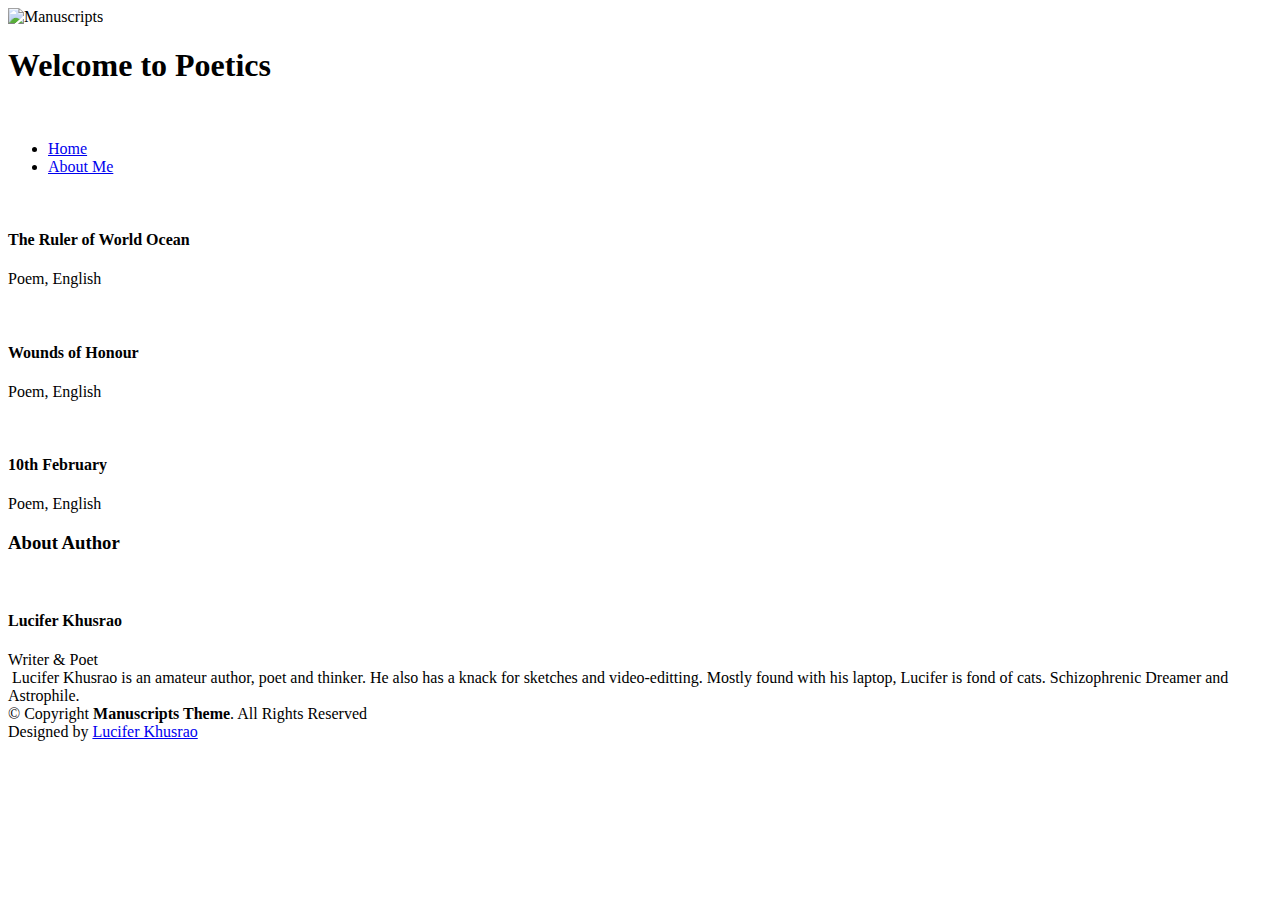
==== poetics.html @ 09cf1f76 "Add files via upload" ====
<!DOCTYPE html>
<html lang="en">

<head>
  <meta charset="utf-8">
  <meta content="width=device-width, initial-scale=1.0" name="viewport">

  <title>Manuscripts</title>
  <link rel = "icon" href = "https://i.pinimg.com/originals/25/29/c6/2529c62e987d4b7c11553ea92c3cc66e.png" 
        type = "image/x-icon">
  <meta content="" name="description">
  <meta content="" name="keywords">

  <meta property="og:title" content="">
  <meta property="og:image" content="">
  <meta property="og:url" content="https://manuscriptslucifer.netlify.app/">
  <meta property="og:site_name" content="manuscripts">
  <meta property="og:description" content="blogs, stories, love, action, fiction, perman">

  <!-- Twitter Cards integration: https://dev.twitter.com/cards/  -->
  <meta name="twitter:card" content="summary">
  <meta name="twitter:site" content="">
  <meta name="twitter:title" content="">
  <meta name="twitter:description" content="">
  <meta name="twitter:image" content="">

  <!-- Favicons -->
  <link href="assets/img/favicon.png" rel="icon">
  <link href="assets/img/apple-touch-icon.png" rel="apple-touch-icon">

  <!-- Google Fonts -->
  <link href="https://fonts.googleapis.com/css?family=Open+Sans:300,300i,400,400i,700,700i|Raleway:300,400,500,700,800" rel="stylesheet">

  <!-- Vendor CSS Files -->
  <link href="assets/vendor/aos/aos.css" rel="stylesheet">
  <link href="assets/vendor/bootstrap/css/bootstrap.min.css" rel="stylesheet">
  <link href="assets/vendor/bootstrap-icons/bootstrap-icons.css" rel="stylesheet">
  <link href="assets/vendor/glightbox/css/glightbox.min.css" rel="stylesheet">
  <link href="assets/vendor/swiper/swiper-bundle.min.css" rel="stylesheet">

  <!-- Template Main CSS File -->
  <link href="assets/css/style.css" rel="stylesheet">

</head>

<body>

  <!-- ======= Hero Section ======= -->
  <section id="hero">
    <div class="hero-container">
      <div data-aos="fade-in">
        <div class="hero-logo">
          <img class="" src="assets/img/logo.png" alt="Manuscripts">
        </div>

       
        <h1>Welcome to Poetics</h1>
        
      </div>
    </div>
  </section><!-- End Hero -->

  <!-- ======= Header ======= -->
  <header id="header" class="d-flex align-items-center">
    <div class="container d-flex align-items-center justify-content-between">

      <a href="index.html" class="logo mr-auto"><img src="assets/img/logo.png" alt=""></a>
      <!-- Uncomment below if you prefer to use a text logo -->
      <!-- <h1 class="logo mr-auto"><a href="index.html">Manuscripts</a></h1> -->

      <nav id="navbar" class="navbar">
        <ul>
          <li><a class="nav-link scrollto active" href="index.html">Home</a></li>
          <li><a class="nav-link scrollto" href="#testimonials">About Me</a></li>
          
        </ul>
        <i class="bi bi-list mobile-nav-toggle"></i>
      </nav><!-- .navbar -->

    </div>
  </header><!-- End Header -->

  <main id="main">

    
    

   

    <!-- ======= Portfolio Section ======= -->
    <section id="portfolio">
      <div class="container" data-aos="fade-up">
        <div class="row">
          
        </div>

       

        <div class="row portfolio-container">

          <div class="col-lg-4 col-md-6 portfolio-item">
            <img src="assets/img/poems/poems-1.png" class="img-fluid" alt="">
            <div class="portfolio-info">
              <h4>The Ruler of World Ocean</h4>
              <p>Poem, English</p>
              <a href="assets/img/poems/poems-1.png" data-gallery="portfolioGallery" class="portfolio-lightbox preview-link" title="The Cyber Friend"><i class="bi bi-plus"></i></a>
              <a href="https://luciferkhusrao.blogspot.com/2022/11/the-ruler-of-world-ocean.html" target="_blank" class="details-link" title="More Details"><i class="bi bi-link"></i></a>
            </div>
          </div>

          <div class="col-lg-4 col-md-6 portfolio-item">
            <img src="assets/img/poems/poems-2.png" class="img-fluid" alt="">
            <div class="portfolio-info">
              <h4>Wounds of Honour</h4>
              <p>Poem, English</p>
              <a href="assets/img/poems/poems-2.png" data-gallery="portfolioGallery" class="portfolio-lightbox preview-link" title="Mission Hayabusa"><i class="bi bi-plus"></i></a>
              <a href="https://luciferkhusrao.blogspot.com/2022/07/wounds-of-honour.html" target="_blank" class="details-link" title="More Details"><i class="bi bi-link"></i></a>
            </div>
          </div>

          <div class="col-lg-4 col-md-6 portfolio-item">
            <img src="assets/img/poems/poems-3.png" class="img-fluid" alt="">
            <div class="portfolio-info">
              <h4>10th February</h4>
              <p>Poem, English</p>
              <a href="assets/img/poems/poems-3.png" data-gallery="portfolioGallery" class="portfolio-lightbox preview-link" title="COMING SOON..."><i class="bi bi-plus"></i></a>
              <a href="https://luciferkhusrao.blogspot.com/2022/11/10th-february.html" target="_blank" class="details-link" title="More Details"><i class="bi bi-link"></i></a>
            </div>
          </div>

          

        </div>

      </div>
    </section><!-- End Portfolio Section -->

    <!-- ======= Testimonials Section ======= -->
    <section id="testimonials">
      <div class="container" data-aos="fade-up">
        <div class="row">
          <div class="col-md-12">
            <h3 class="section-title">About Author</h3>
            <div class="section-title-divider"></div>
           
          </div>
        </div>

        <div class="row">
          <div class="col-md-3">
            <div class="profile">
              <div class="pic"><img src="assets/img/client-1.jpeg" alt=""></div>
              <h4>Lucifer Khusrao</h4>
              <span>Writer & Poet</span>
            </div>
          </div>
          <div class="col-md-9">
            <div class="quote">
              <b><img src="assets/img/quote_sign_left.png" alt=""></b> Lucifer Khusrao is an amateur author, poet and thinker. He also has a knack for sketches and video-editting. Mostly found with his laptop, Lucifer is fond of cats. Schizophrenic Dreamer and Astrophile.<small><img src="assets/img/quote_sign_right.png" alt=""></small>
            </div>
          </div>
        </div>

        
      </div>
    </section><!-- End Testimonials Section -->

   
  

  </main><!-- End #main -->

  <!-- ======= Footer ======= -->
  <footer id="footer">
    <div class="container">
      <div class="row">
        <div class="col-md-12">
          <div class="copyright">
            &copy; Copyright <strong>Manuscripts Theme</strong>. All Rights Reserved
          </div>
          <div class="credits">
          
            Designed by <a href="https://manuscriptslucifer.netlify.app/">Lucifer Khusrao</a>
          </div>
        </div>
      </div>
    </div>
  </footer><!-- End Footer -->

  <div id="preloader"></div>
  <a href="#" class="back-to-top d-flex align-items-center justify-content-center"><i class="bi bi-arrow-up-short"></i></a>

  <!-- Vendor JS Files -->
  <script src="assets/vendor/aos/aos.js"></script>
  <script src="assets/vendor/bootstrap/js/bootstrap.bundle.min.js"></script>
  <script src="assets/vendor/glightbox/js/glightbox.min.js"></script>
  <script src="assets/vendor/isotope-layout/isotope.pkgd.min.js"></script>
  <script src="assets/vendor/swiper/swiper-bundle.min.js"></script>
  <script src="assets/vendor/typed.js/typed.min.js"></script>
  <script src="assets/vendor/php-email-form/validate.js"></script>

  <!-- Template Main JS File -->
  <script src="assets/js/main.js"></script>

</body>

</html>
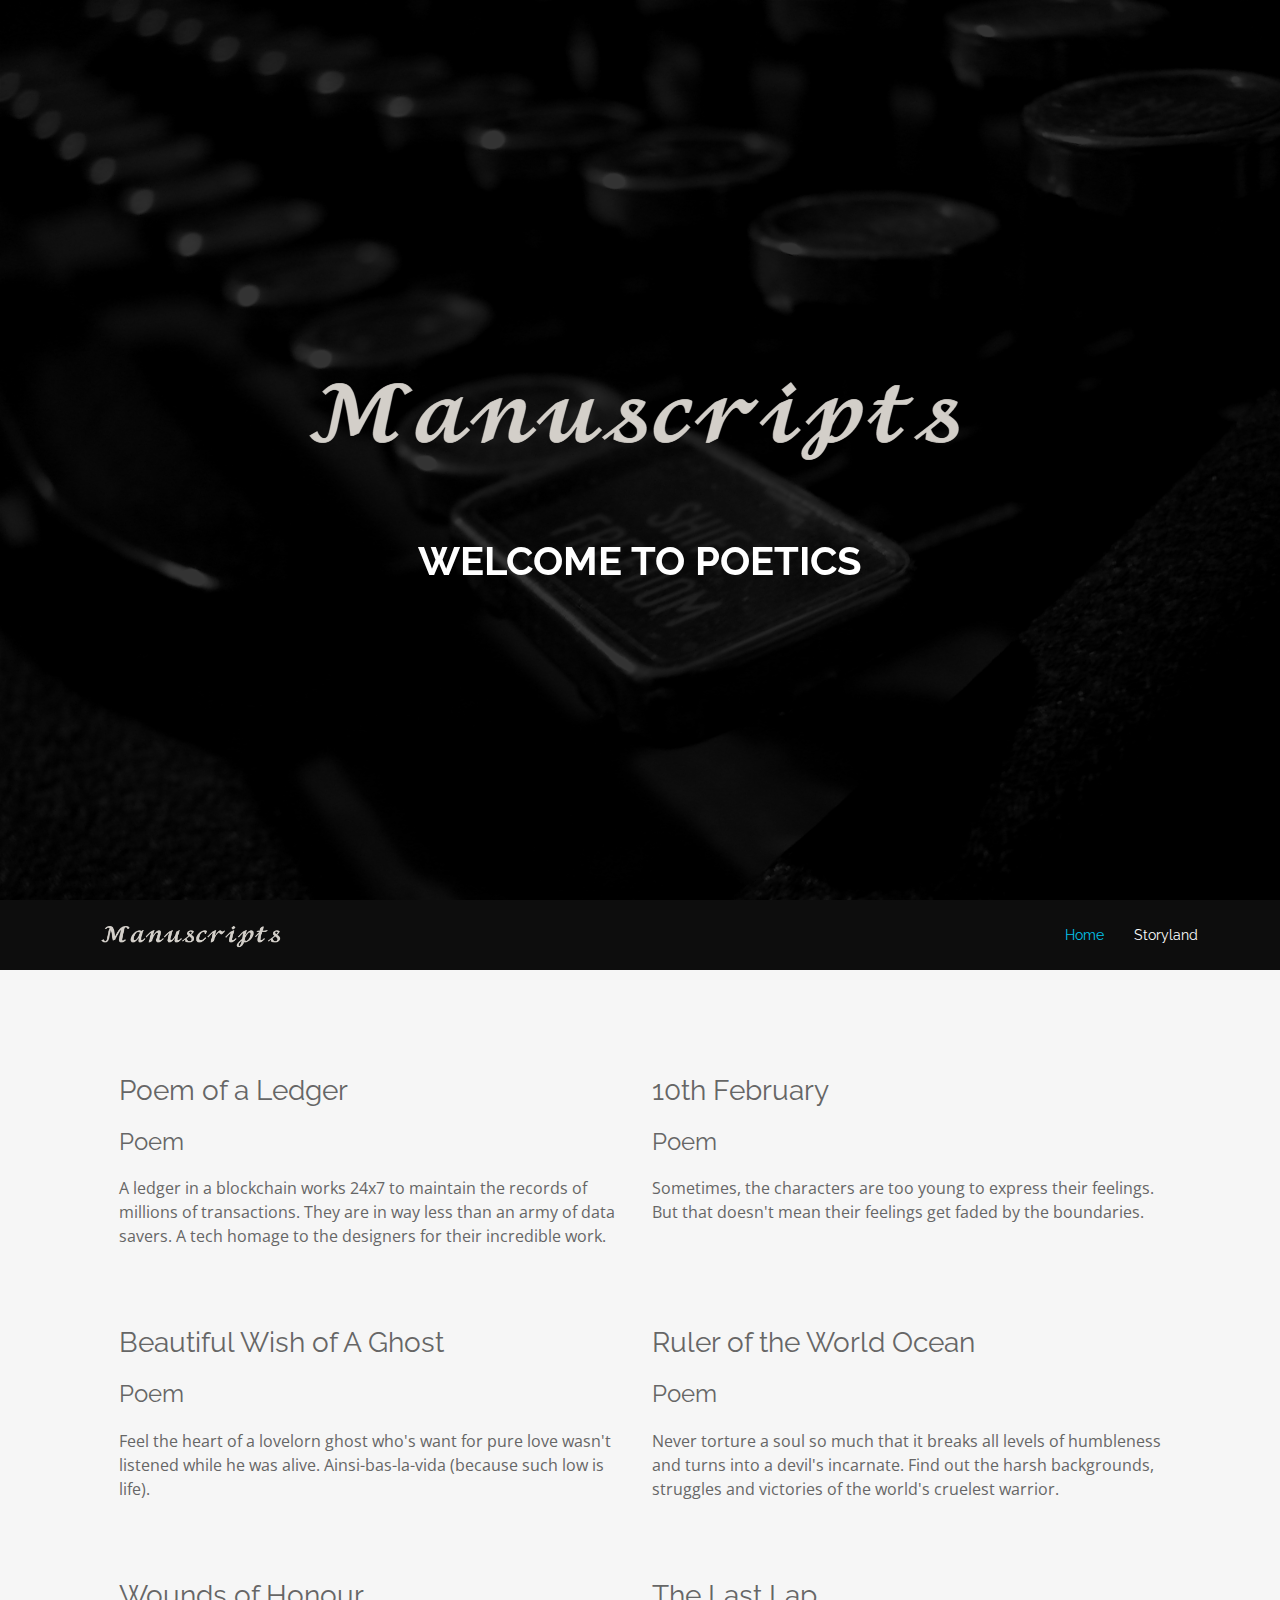
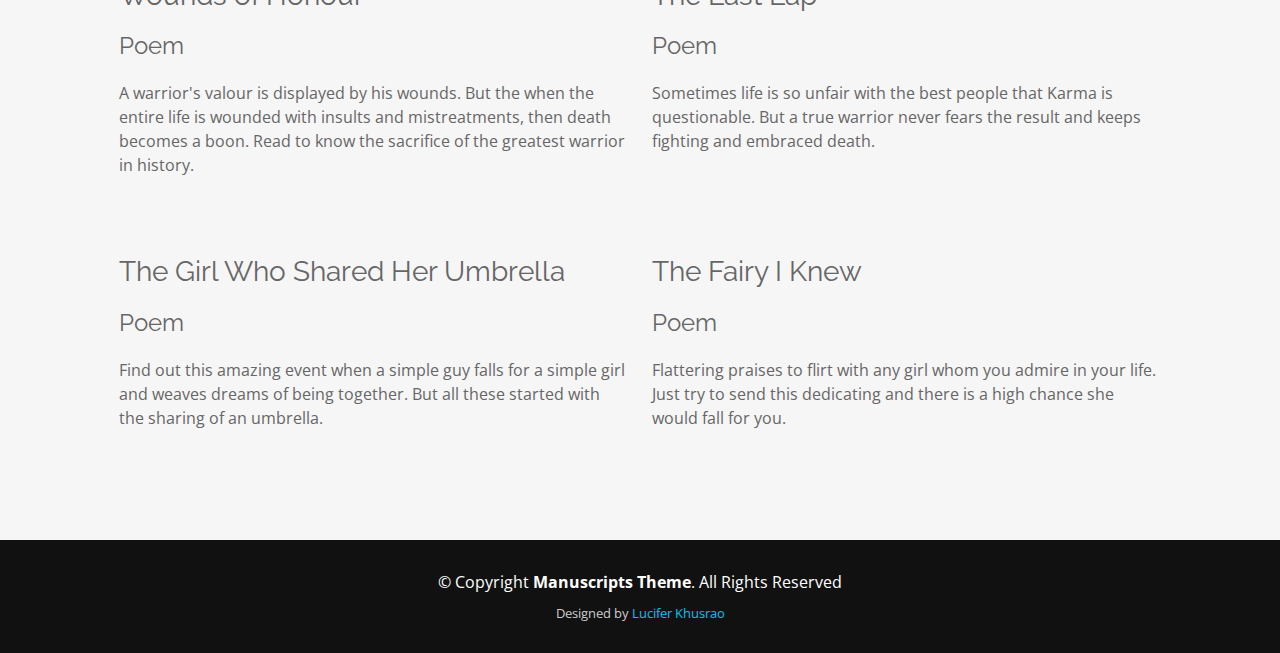
==== commit ee2d39ba: "Add files via upload" ====
--- a/poetics.html
+++ b/poetics.html
@@ -71,8 +71,7 @@
       <nav id="navbar" class="navbar">
         <ul>
           <li><a class="nav-link scrollto active" href="index.html">Home</a></li>
-          <li><a class="nav-link scrollto" href="#testimonials">About Me</a></li>
-          
+          <li><a class="nav-link scrollto" href="storyland.html">Storyland</a></li>
         </ul>
         <i class="bi bi-list mobile-nav-toggle"></i>
       </nav><!-- .navbar -->
@@ -87,83 +86,129 @@
 
    
 
-    <!-- ======= Portfolio Section ======= -->
-    <section id="portfolio">
-      <div class="container" data-aos="fade-up">
-        <div class="row">
-          
-        </div>
-
-       
-
-        <div class="row portfolio-container">
-
-          <div class="col-lg-4 col-md-6 portfolio-item">
-            <img src="assets/img/poems/poems-1.png" class="img-fluid" alt="">
-            <div class="portfolio-info">
-              <h4>The Ruler of World Ocean</h4>
-              <p>Poem, English</p>
-              <a href="assets/img/poems/poems-1.png" data-gallery="portfolioGallery" class="portfolio-lightbox preview-link" title="The Cyber Friend"><i class="bi bi-plus"></i></a>
-              <a href="https://luciferkhusrao.blogspot.com/2022/11/the-ruler-of-world-ocean.html" target="_blank" class="details-link" title="More Details"><i class="bi bi-link"></i></a>
-            </div>
-          </div>
-
-          <div class="col-lg-4 col-md-6 portfolio-item">
-            <img src="assets/img/poems/poems-2.png" class="img-fluid" alt="">
-            <div class="portfolio-info">
-              <h4>Wounds of Honour</h4>
-              <p>Poem, English</p>
-              <a href="assets/img/poems/poems-2.png" data-gallery="portfolioGallery" class="portfolio-lightbox preview-link" title="Mission Hayabusa"><i class="bi bi-plus"></i></a>
-              <a href="https://luciferkhusrao.blogspot.com/2022/07/wounds-of-honour.html" target="_blank" class="details-link" title="More Details"><i class="bi bi-link"></i></a>
-            </div>
-          </div>
-
-          <div class="col-lg-4 col-md-6 portfolio-item">
-            <img src="assets/img/poems/poems-3.png" class="img-fluid" alt="">
-            <div class="portfolio-info">
-              <h4>10th February</h4>
-              <p>Poem, English</p>
-              <a href="assets/img/poems/poems-3.png" data-gallery="portfolioGallery" class="portfolio-lightbox preview-link" title="COMING SOON..."><i class="bi bi-plus"></i></a>
-              <a href="https://luciferkhusrao.blogspot.com/2022/11/10th-february.html" target="_blank" class="details-link" title="More Details"><i class="bi bi-link"></i></a>
-            </div>
-          </div>
-
-          
-
-        </div>
-
-      </div>
-    </section><!-- End Portfolio Section -->
-
-    <!-- ======= Testimonials Section ======= -->
-    <section id="testimonials">
-      <div class="container" data-aos="fade-up">
-        <div class="row">
-          <div class="col-md-12">
-            <h3 class="section-title">About Author</h3>
-            <div class="section-title-divider"></div>
-           
+    
+
+   <!-- ======= Testimonials Section ======= -->
+   <section id="testimonials" class="testimonials section-bg">
+    <div class="container-fluid">
+
+     
+
+      <div class="row justify-content-center">
+        <div class="col-xl-10">
+
+          <div class="row">
+
+            <div class="col-lg-6">
+              <div class="testimonial-item">
+                <a href="https://luciferkhusrao.blogspot.com/2021/11/the-poem-of-ledger.html"><img src="assets/img/testimonials/p1.jpg" class="testimonial-img" alt=""></a>
+                <h3>Poem of a Ledger</h3>
+                <h4>Poem</h4>
+                <p>
+                  <i class="bx bxs-quote-alt-left quote-icon-left"></i>
+                  A ledger in a blockchain works 24x7 to maintain the records of millions of transactions. They are in way less than an army of data savers. A tech homage to the designers for their incredible work.
+                  <i class="bx bxs-quote-alt-right quote-icon-right"></i>
+                </p>
+              </div>
+            </div><!-- End testimonial-item -->
+
+            <div class="col-lg-6">
+              <div class="testimonial-item mt-4 mt-lg-0">
+                <a href="https://luciferkhusrao.blogspot.com/2022/11/10th-february.html"><img src="assets/img/testimonials/p2.png" class="testimonial-img" alt=""></a>
+                <h3>10th February</h3>
+                <h4>Poem</h4>
+                <p>
+                  <i class="bx bxs-quote-alt-left quote-icon-left"></i>
+                  Sometimes, the characters are too young to express their feelings. But that doesn't mean their feelings get faded by the boundaries. 
+                  <i class="bx bxs-quote-alt-right quote-icon-right"></i>
+                </p>
+              </div>
+            </div><!-- End testimonial-item -->
+
+            <div class="col-lg-6">
+              <div class="testimonial-item mt-4">
+                <a href="https://luciferkhusrao.blogspot.com/2022/05/beautiful-wish-of-ghost.html"><img src="assets/img/testimonials/p3.jpg" class="testimonial-img" alt=""></a>
+                <h3>Beautiful Wish of A Ghost</h3>
+                <h4>Poem</h4>
+                <p>
+                  <i class="bx bxs-quote-alt-left quote-icon-left"></i>
+                  Feel the heart of a lovelorn ghost who's want for pure love wasn't listened while he was alive. Ainsi-bas-la-vida (because such low is life).
+                  <i class="bx bxs-quote-alt-right quote-icon-right"></i>
+                </p>
+              </div>
+            </div><!-- End testimonial-item -->
+
+            <div class="col-lg-6">
+              <div class="testimonial-item mt-4">
+                <a href="https://luciferkhusrao.blogspot.com/2022/11/the-ruler-of-world-ocean.html"><img src="assets/img/testimonials/p4.jpg" class="testimonial-img" alt=""></a>
+                <h3>Ruler of the World Ocean</h3>
+                <h4>Poem</h4>
+                <p>
+                  <i class="bx bxs-quote-alt-left quote-icon-left"></i>
+                  Never torture a soul so much that it breaks all levels of humbleness and turns into a devil's incarnate. Find out the harsh backgrounds, struggles and victories of the world's cruelest warrior.
+                  <i class="bx bxs-quote-alt-right quote-icon-right"></i>
+                </p>
+              </div>
+            </div><!-- End testimonial-item -->
+
+            <div class="col-lg-6">
+              <div class="testimonial-item mt-4">
+                <a href="https://luciferkhusrao.blogspot.com/2022/07/wounds-of-honour.html"><img src="assets/img/testimonials/p5.png" class="testimonial-img" alt=""></a>
+                <h3>Wounds of Honour</h3>
+                <h4>Poem</h4>
+                <p>
+                  <i class="bx bxs-quote-alt-left quote-icon-left"></i>
+                  A warrior's valour is displayed by his wounds. But the when the entire life is wounded with insults and mistreatments, then death becomes a boon. Read to know the sacrifice of the greatest warrior in history.
+                  <i class="bx bxs-quote-alt-right quote-icon-right"></i>
+                </p>
+              </div>
+            </div><!-- End testimonial-item -->
+
+            <div class="col-lg-6">
+              <div class="testimonial-item mt-4">
+                <a href="https://luciferkhusrao.blogspot.com/2021/11/the-last-lap.html"><img src="assets/img/testimonials/p6.jpg" class="testimonial-img" alt=""></a>
+                <h3>The Last Lap</h3>
+                <h4>Poem</h4>
+                <p>
+                  <i class="bx bxs-quote-alt-left quote-icon-left"></i>
+                  Sometimes life is so unfair with the best people that Karma is questionable. But a true warrior never fears the result and keeps fighting and embraced death.
+                  <i class="bx bxs-quote-alt-right quote-icon-right"></i>
+                </p>
+              </div>
+            </div><!-- End testimonial-item -->
+
+            <div class="col-lg-6">
+              <div class="testimonial-item mt-4">
+                <a href="https://luciferkhusrao.blogspot.com/2022/12/the-fairy-i-knew.html"><img src="assets/img/testimonials/p7.jpg" class="testimonial-img" alt=""></a>
+                <h3>The Girl Who Shared Her Umbrella</h3>
+                <h4>Poem</h4>
+                <p>
+                  <i class="bx bxs-quote-alt-left quote-icon-left"></i>
+                  Find out this amazing event when a simple guy falls for a simple girl and weaves dreams of being together. But all these started with the sharing of an umbrella.
+                  <i class="bx bxs-quote-alt-right quote-icon-right"></i>
+                </p>
+              </div>
+            </div><!-- End testimonial-item -->
+
+            <div class="col-lg-6">
+              <div class="testimonial-item mt-4">
+                <a href="https://luciferkhusrao.blogspot.com/2022/12/the-fairy-i-knew.html"><img src="assets/img/testimonials/p8.webp" class="testimonial-img" alt=""></a>
+                <h3>The Fairy I Knew</h3>
+                <h4>Poem</h4>
+                <p>
+                  <i class="bx bxs-quote-alt-left quote-icon-left"></i>
+                  Flattering praises to flirt with any girl whom you admire in your life. Just try to send this dedicating and there is a high chance she would fall for you.
+                  <i class="bx bxs-quote-alt-right quote-icon-right"></i>
+                </p>
+              </div>
+            </div><!-- End testimonial-item -->
+
           </div>
         </div>
-
-        <div class="row">
-          <div class="col-md-3">
-            <div class="profile">
-              <div class="pic"><img src="assets/img/client-1.jpeg" alt=""></div>
-              <h4>Lucifer Khusrao</h4>
-              <span>Writer & Poet</span>
-            </div>
-          </div>
-          <div class="col-md-9">
-            <div class="quote">
-              <b><img src="assets/img/quote_sign_left.png" alt=""></b> Lucifer Khusrao is an amateur author, poet and thinker. He also has a knack for sketches and video-editting. Mostly found with his laptop, Lucifer is fond of cats. Schizophrenic Dreamer and Astrophile.<small><img src="assets/img/quote_sign_right.png" alt=""></small>
-            </div>
-          </div>
-        </div>
-
-        
       </div>
-    </section><!-- End Testimonials Section -->
+
+    </div>
+  </section><!-- End Testimonials Section -->
 
    
   
@@ -180,7 +225,8 @@
           </div>
           <div class="credits">
           
-            Designed by <a href="https://manuscriptslucifer.netlify.app/">Lucifer Khusrao</a>
+            
+            Designed by <a href="https://www.github.com/MainakRepositor" target="_blank">Lucifer Khusrao</a>
           </div>
         </div>
       </div>
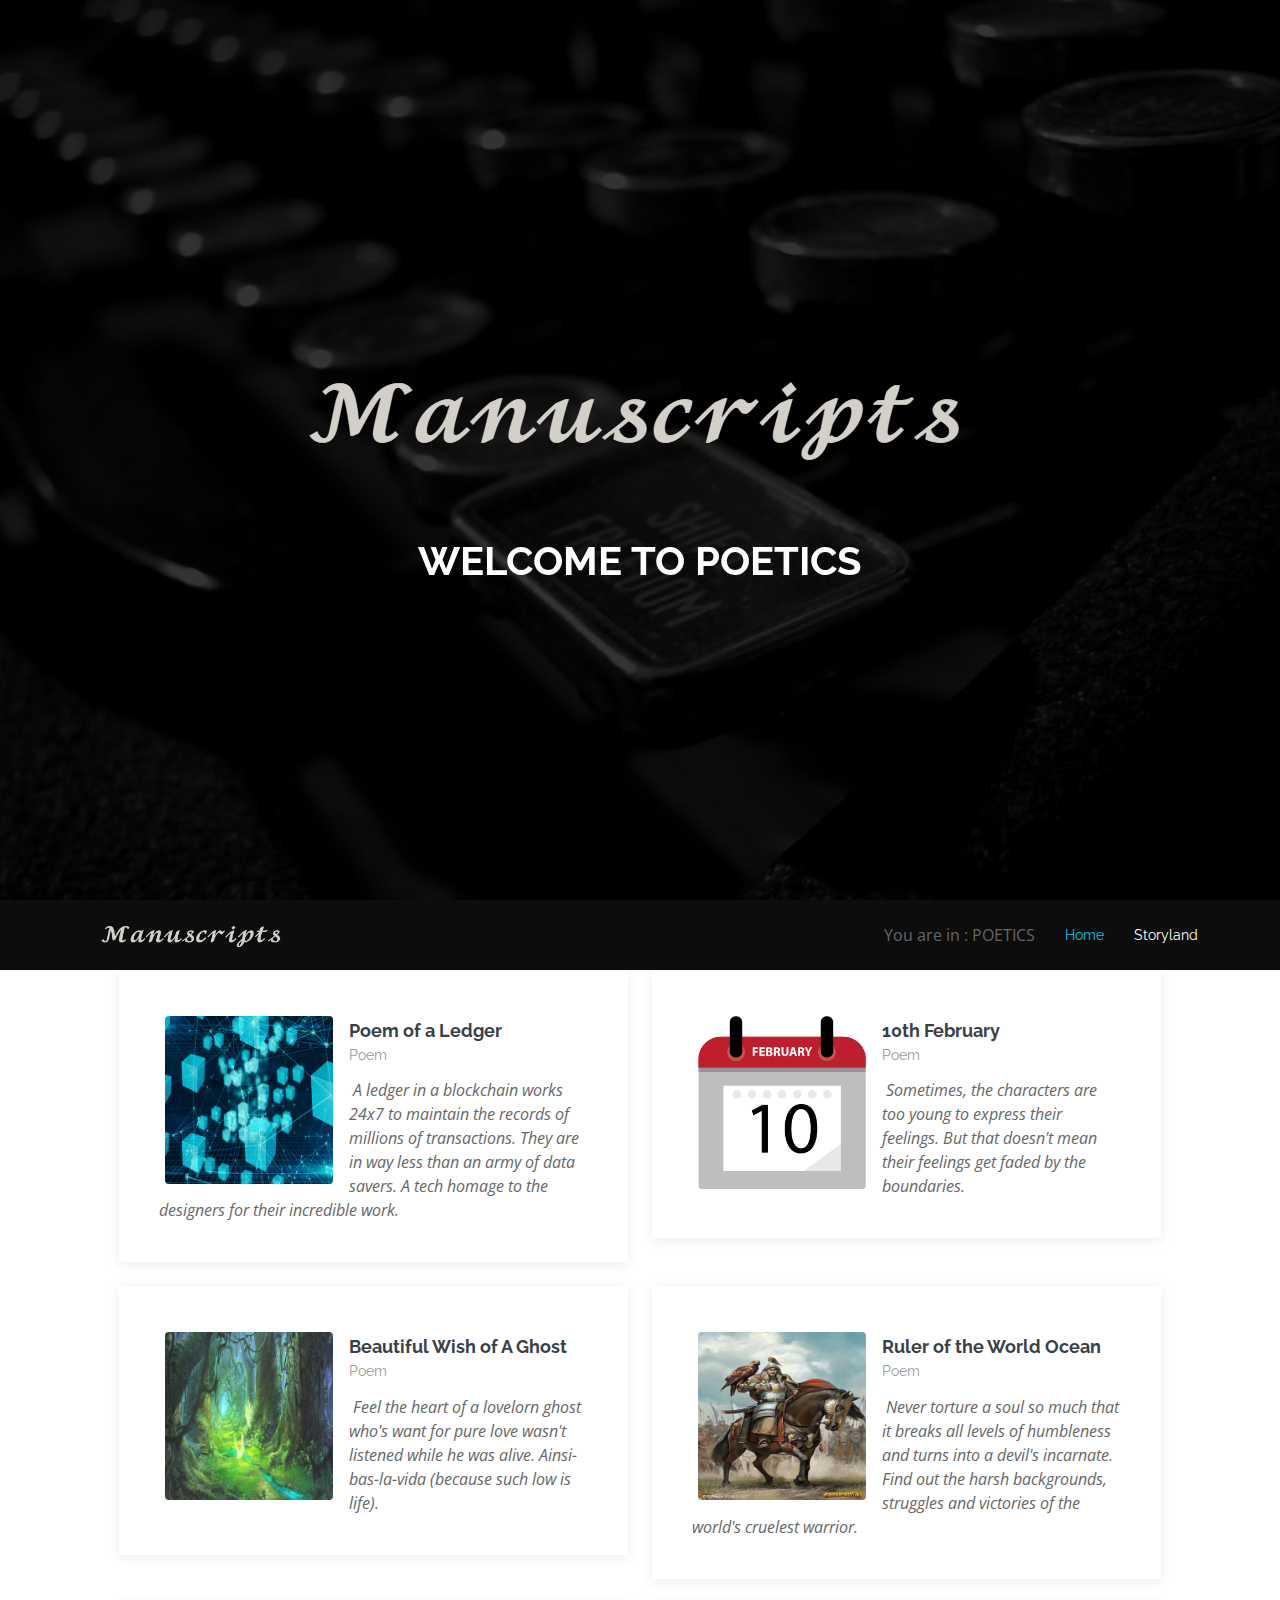
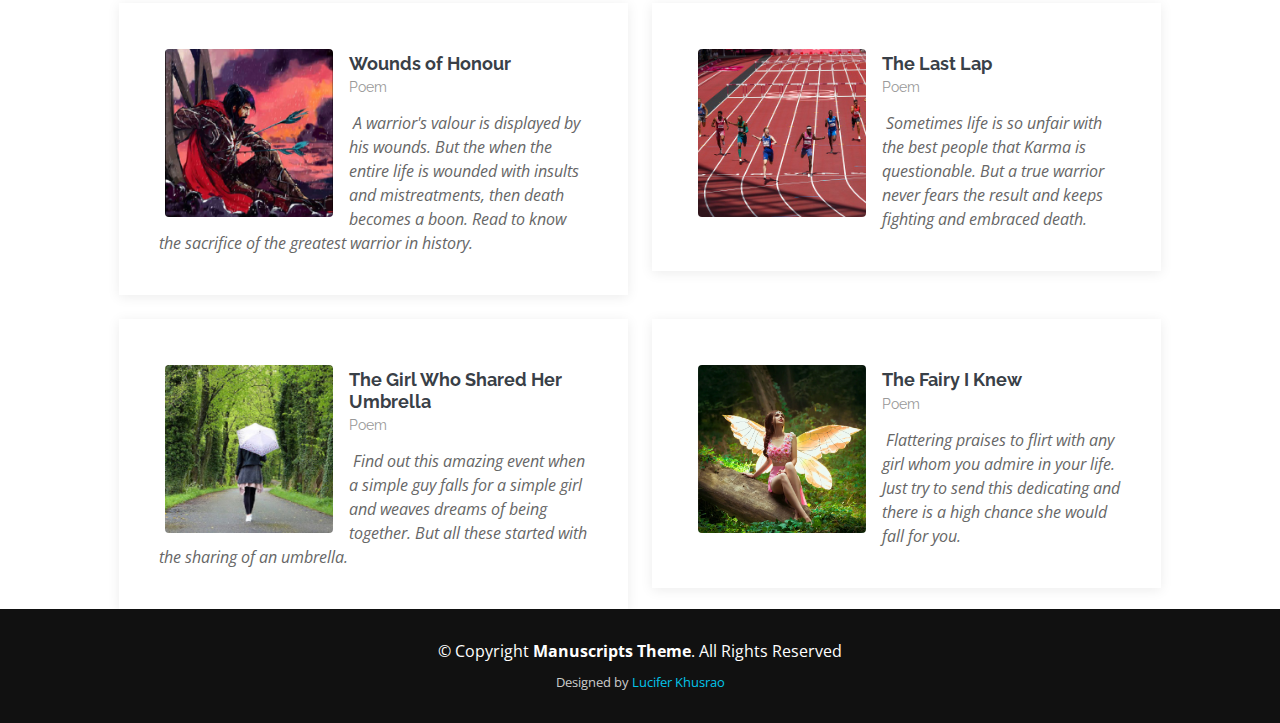
==== commit 09ea2a48: "Update poetics.html" ====
--- a/poetics.html
+++ b/poetics.html
@@ -70,6 +70,7 @@
 
       <nav id="navbar" class="navbar">
         <ul>
+          <li>You are in : POETICS</li>
           <li><a class="nav-link scrollto active" href="index.html">Home</a></li>
           <li><a class="nav-link scrollto" href="storyland.html">Storyland</a></li>
         </ul>
@@ -250,4 +251,4 @@
 
 </body>
 
-</html>+</html>
--- a/assets/css/style.css
+++ b/assets/css/style.css
@@ -1,10 +1,5 @@
-/**
-* Template Name: Imperial - v5.9.1
-* Template URL: https://bootstrapmade.com/imperial-free-onepage-bootstrap-theme/
-* Author: BootstrapMade.com
-* License: https://bootstrapmade.com/license/
-*/
-
+
+
 /*--------------------------------------------------------------
 # General
 --------------------------------------------------------------*/
@@ -792,115 +787,73 @@
   padding: 0;
 }
 
-/* Testimonials Section
---------------------------------*/
-#testimonials {
-  background: #f6f6f6;
-  padding: 80px 0;
-}
-
-#testimonials .profile {
-  text-align: center;
-}
-
-#testimonials .profile .pic {
-  border-radius: 50%;
-  border: 6px solid #fff;
-  margin-bottom: 15px;
+/*--------------------------------------------------------------
+# Testimonials
+--------------------------------------------------------------*/
+.testimonials .testimonials-carousel,
+.testimonials .testimonials-slider {
   overflow: hidden;
-  height: 260px;
-  width: 260px;
-}
-
-#testimonials .profile .pic img {
-  max-width: 100%;
-}
-
-#testimonials .profile h4 {
-  font-weight: 700;
-  color: #03C4EB;
-  margin-bottom: 5px;
-}
-
-#testimonials .profile span {
-  color: #333333;
-}
-
-#testimonials .quote {
+}
+
+.testimonials .testimonial-item {
+  box-sizing: content-box;
+  padding: 40px;
+  box-shadow: 0px 2px 12px rgba(0, 0, 0, 0.08);
   position: relative;
   background: #fff;
-  padding: 60px;
-  margin-top: 40px;
-  font-size: 16px;
+}
+
+.testimonials .testimonial-item .testimonial-img {
+  width: 180px;
+  border-radius: 10px;
+  border: 6px solid #fff;
+  float: left;
+  margin: 0 10px 0 0;
+}
+
+.testimonials .testimonial-item h3 {
+  font-size: 18px;
+  font-weight: bold;
+  margin: 10px 0 5px 0;
+  color: #394047;
+}
+
+.testimonials .testimonial-item h4 {
+  font-size: 14px;
+  color: #999;
+  margin: 0;
+}
+
+.testimonials .testimonial-item .quote-icon-left,
+.testimonials .testimonial-item .quote-icon-right {
+  color: #b9d4ec;
+  font-size: 26px;
+}
+
+.testimonials .testimonial-item .quote-icon-left {
+  display: inline-block;
+  left: -5px;
+  position: relative;
+}
+
+.testimonials .testimonial-item .quote-icon-right {
+  display: inline-block;
+  right: -5px;
+  position: relative;
+  top: 10px;
+}
+
+.testimonials .testimonial-item p {
   font-style: italic;
-  border-radius: 5px;
-}
-
-#testimonials .quote b {
-  display: inline-block;
-  font-size: 22px;
-  left: -9px;
-  position: relative;
-  top: -8px;
-}
-
-#testimonials .quote small {
-  display: inline-block;
-  right: -9px;
-  position: relative;
-  top: 4px;
-}
-
-/* Team Section
---------------------------------*/
-#team {
-  background: #fff;
-  padding: 80px 0 60px 0;
-}
-
-#team .member {
-  text-align: center;
-  margin-bottom: 20px;
-}
-
-#team .member .pic {
-  margin-bottom: 15px;
-  overflow: hidden;
-  height: 260px;
-}
-
-#team .member .pic img {
-  max-width: 100%;
-}
-
-#team .member h4 {
-  font-weight: 700;
-  margin-bottom: 2px;
-}
-
-#team .member span {
-  font-style: italic;
-  display: block;
-  font-size: 13px;
-}
-
-#team .member .social {
-  margin-top: 15px;
-}
-
-#team .member .social a {
-  color: #b3b3b3;
-}
-
-#team .member .social a:hover {
-  color: #03C4EB;
-}
-
-#team .member .social i {
-  font-size: 18px;
-  margin: 0 2px;
-}
-
+  margin: 15px 0 0 0;
+  padding: 0;
+}
+
+
+#luci
+{
+  border-radius: 50%;
+}
 /* Contact Section
 --------------------------------*/
 #contact {
